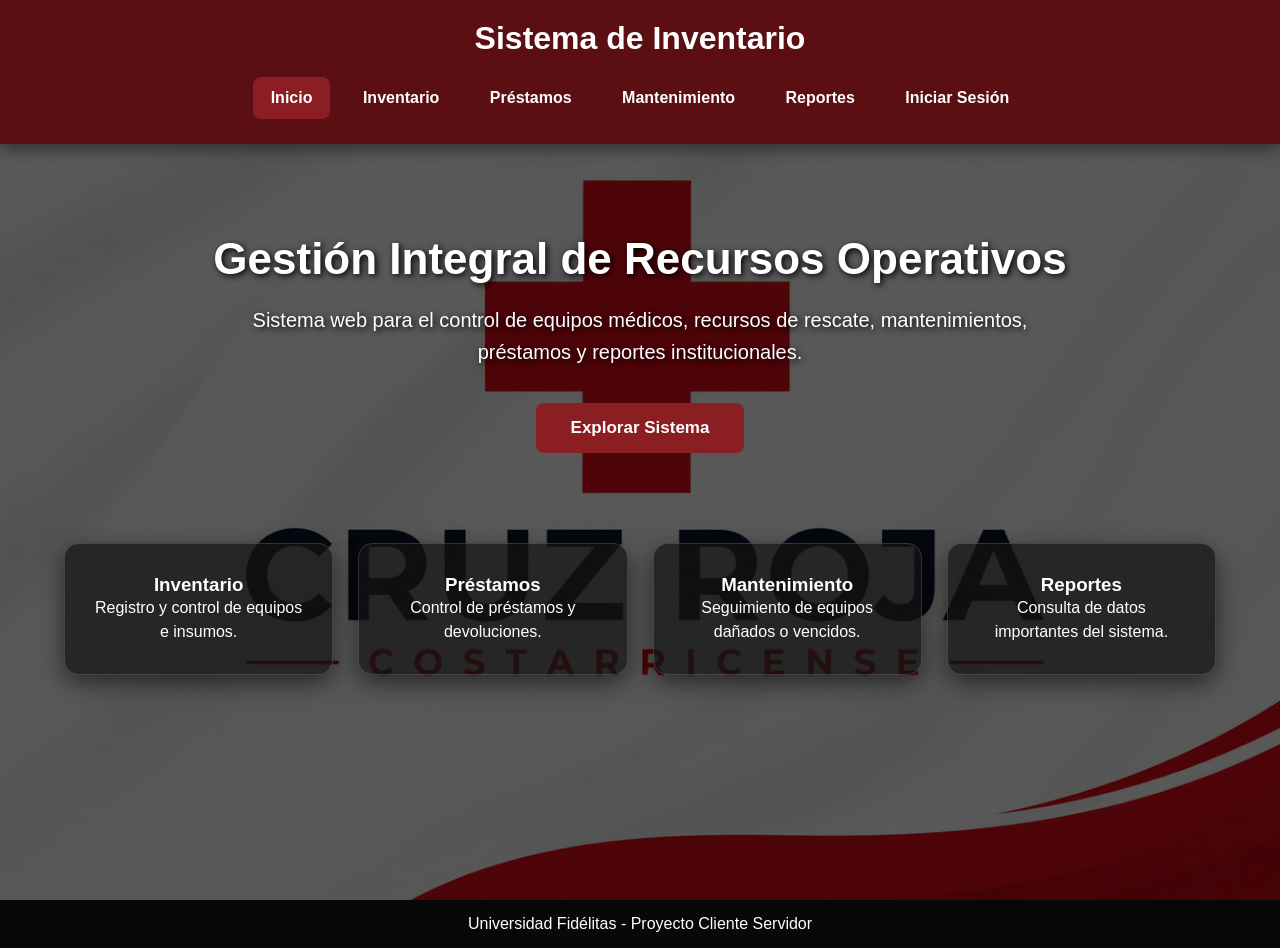
==== index.html @ 8fc45711 "Js reportes, index y login Se terminan de agregar los js básicos de las vistas reportes, index y log" ====
<!DOCTYPE html>
<html lang="es">

<head>
    <meta charset="UTF-8">
    <meta name="viewport" content="width=device-width, initial-scale=1.0">
    <title>Sistema de Inventario</title>
    <link rel="stylesheet" href="css/index.css">
</head>

<body>

    <div class="banner">
        <header>
            <h1>Sistema de Inventario</h1>

            <nav>
                <a href="index.html" class="activo">Inicio</a>
                <a href="inventario.html">Inventario</a>
                <a href="prestamos.html">Préstamos</a>
                <a href="mantenimiento.html">Mantenimiento</a>
                <a href="reportes.html">Reportes</a>
                <a href="login.html">Iniciar Sesión</a>
            </nav>
        </header>

        <section class="inicio">
            <h2>Gestión Integral de Recursos Operativos</h2>

            <p>
                Sistema web para el control de equipos médicos, recursos de rescate,
                mantenimientos, préstamos y reportes institucionales.
            </p>

            <a href="inventario.html">
                <button>Explorar Sistema</button>
            </a>
        </section>

        <section class="contenedor">

            <div class="tarjeta">
                <h3>Inventario</h3>
                <p>Registro y control de equipos e insumos.</p>
            </div>

            <div class="tarjeta">
                <h3>Préstamos</h3>
                <p>Control de préstamos y devoluciones.</p>
            </div>

            <div class="tarjeta">
                <h3>Mantenimiento</h3>
                <p>Seguimiento de equipos dañados o vencidos.</p>
            </div>

            <div class="tarjeta">
                <h3>Reportes</h3>
                <p>Consulta de datos importantes del sistema.</p>
            </div>

        </section>
    </div>

    <footer>
        <p>Universidad Fidélitas - Proyecto Cliente Servidor</p>
    </footer>
<script src="js/index.js"></script>
</body>

</html>
---- css/index.css ----
* {
    margin: 0;
    padding: 0;
    box-sizing: border-box;
}

body {
    font-family: Arial, Helvetica, sans-serif;
    background-color: #1f1f1f;
}

.banner {
    background-image: linear-gradient(rgba(0,0,0,0.65), rgba(0,0,0,0.65)), url("../img/fondo.png");
    background-size: cover;
    background-position: center;
    min-height: 100vh;
}

header {
    background-color: #5b0f13;
    padding: 20px;
    box-shadow: 0 5px 15px rgba(0,0,0,0.45);
}

header h1 {
    color: white;
    text-align: center;
    margin-bottom: 15px;
}

nav {
    text-align: center;
}

nav a {
    color: white;
    text-decoration: none;
    padding: 12px 18px;
    margin: 5px;
    display: inline-block;
    border-radius: 8px;
    font-weight: bold;
    transition: 0.3s;
}

nav a:hover,
.activo {
    background-color: #8b1e23;
}

.inicio {
    width: 90%;
    margin: auto;
    padding: 90px 20px 50px;
    text-align: center;
    color: white;
}

.inicio h2 {
    font-size: 44px;
    margin-bottom: 20px;
    text-shadow: 2px 2px 6px black;
}

.inicio p {
    width: 70%;
    margin: auto;
    font-size: 20px;
    line-height: 1.6;
    text-shadow: 2px 2px 6px black;
}

button {
    margin-top: 35px;
    padding: 15px 35px;
    background-color: #8b1e23;
    color: white;
    border: none;
    border-radius: 8px;
    cursor: pointer;
    font-size: 17px;
    font-weight: bold;
    transition: 0.3s;
}

button:hover {
    background-color: #6f1519;
    transform: scale(1.05);
}

.contenedor {
    width: 90%;
    margin: 40px auto;
    display: grid;
    grid-template-columns: repeat(auto-fit, minmax(230px, 1fr));
    gap: 25px;
}

.tarjeta {
    background-color: rgba(20,20,20,0.72);
    color: white;
    padding: 30px;
    border-radius: 15px;
    text-align: center;
    box-shadow: 0 8px 25px rgba(0,0,0,0.55);
    border: 1px solid rgba(255,255,255,0.15);
}

<<<<<<< Updated upstream
.tarjeta h3 {
    color: #d63c44;
    margin-bottom: 15px;
    font-size: 25px;
}

.tarjeta p {
    line-height: 1.5;
}


footer{
    background-color: rgba(0,0,0,0.75);
    color: white;
    text-align: center;
    padding: 15px;
   
}
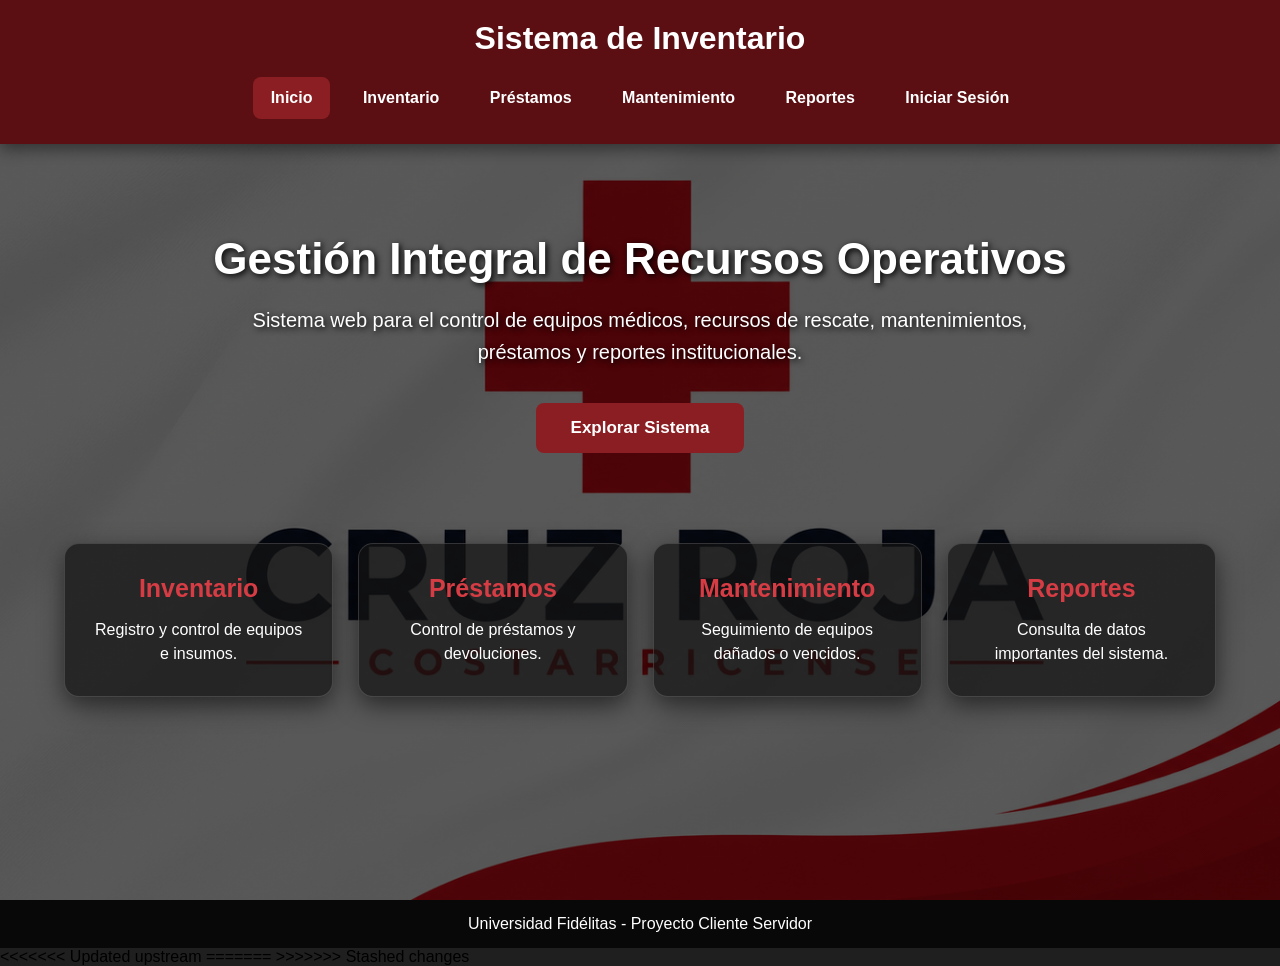
==== commit 5cfa672e: "JS Loging, Reportes Modificado Modificado" ====
--- a/index.html
+++ b/index.html
@@ -65,7 +65,13 @@
     <footer>
         <p>Universidad Fidélitas - Proyecto Cliente Servidor</p>
     </footer>
+<<<<<<< Updated upstream
 <script src="js/index.js"></script>
+=======
+
+<script src="js/index.js"></script>
+
+>>>>>>> Stashed changes
 </body>
 
 </html>
--- a/css/index.css
+++ b/css/index.css
@@ -106,7 +106,6 @@
     border: 1px solid rgba(255,255,255,0.15);
 }
 
-<<<<<<< Updated upstream
 .tarjeta h3 {
     color: #d63c44;
     margin-bottom: 15px;
@@ -124,4 +123,4 @@
     text-align: center;
     padding: 15px;
    
-}+}
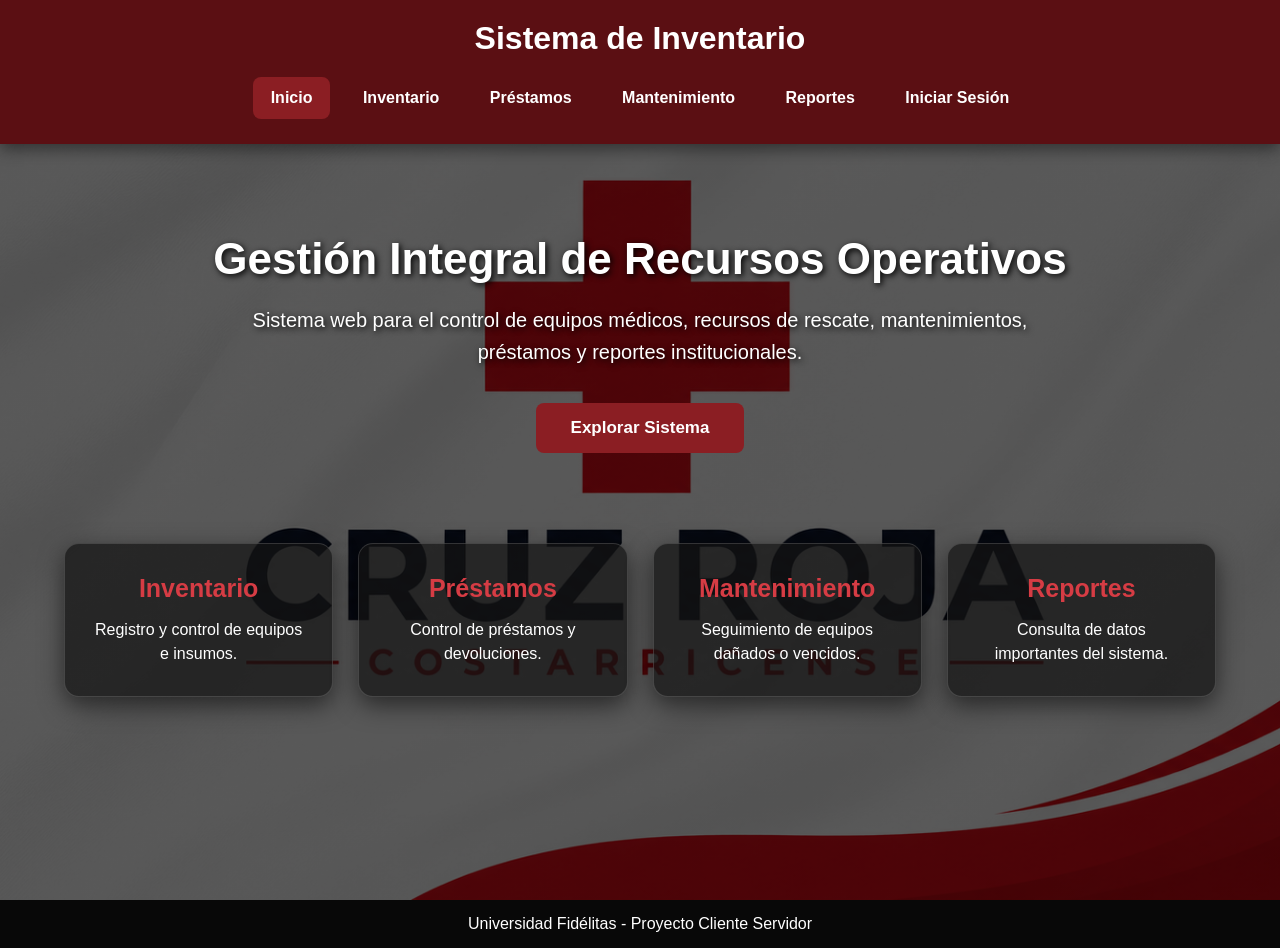
==== commit dc5b9c39: "JS Arreglo Arreglo" ====
--- a/index.html
+++ b/index.html
@@ -65,13 +65,9 @@
     <footer>
         <p>Universidad Fidélitas - Proyecto Cliente Servidor</p>
     </footer>
-<<<<<<< Updated upstream
-<script src="js/index.js"></script>
-=======
 
 <script src="js/index.js"></script>
 
->>>>>>> Stashed changes
 </body>
 
 </html>
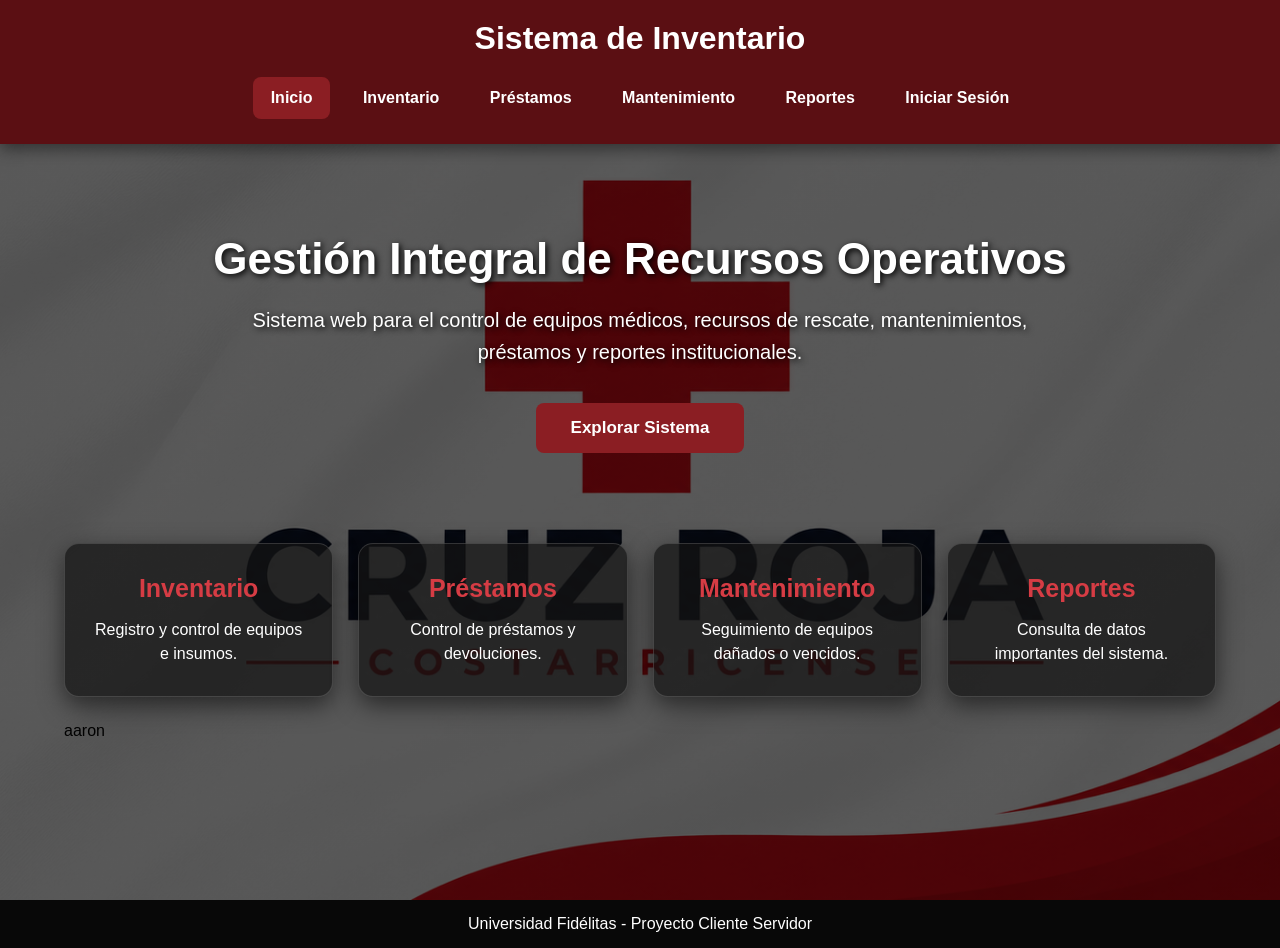
==== commit bc4acc6d: "Arreglo arreglos" ====
--- a/index.html
+++ b/index.html
@@ -58,7 +58,7 @@
                 <h3>Reportes</h3>
                 <p>Consulta de datos importantes del sistema.</p>
             </div>
-
+aaron
         </section>
     </div>
 
@@ -70,4 +70,5 @@
 
 </body>
 
-</html>+</html>
+
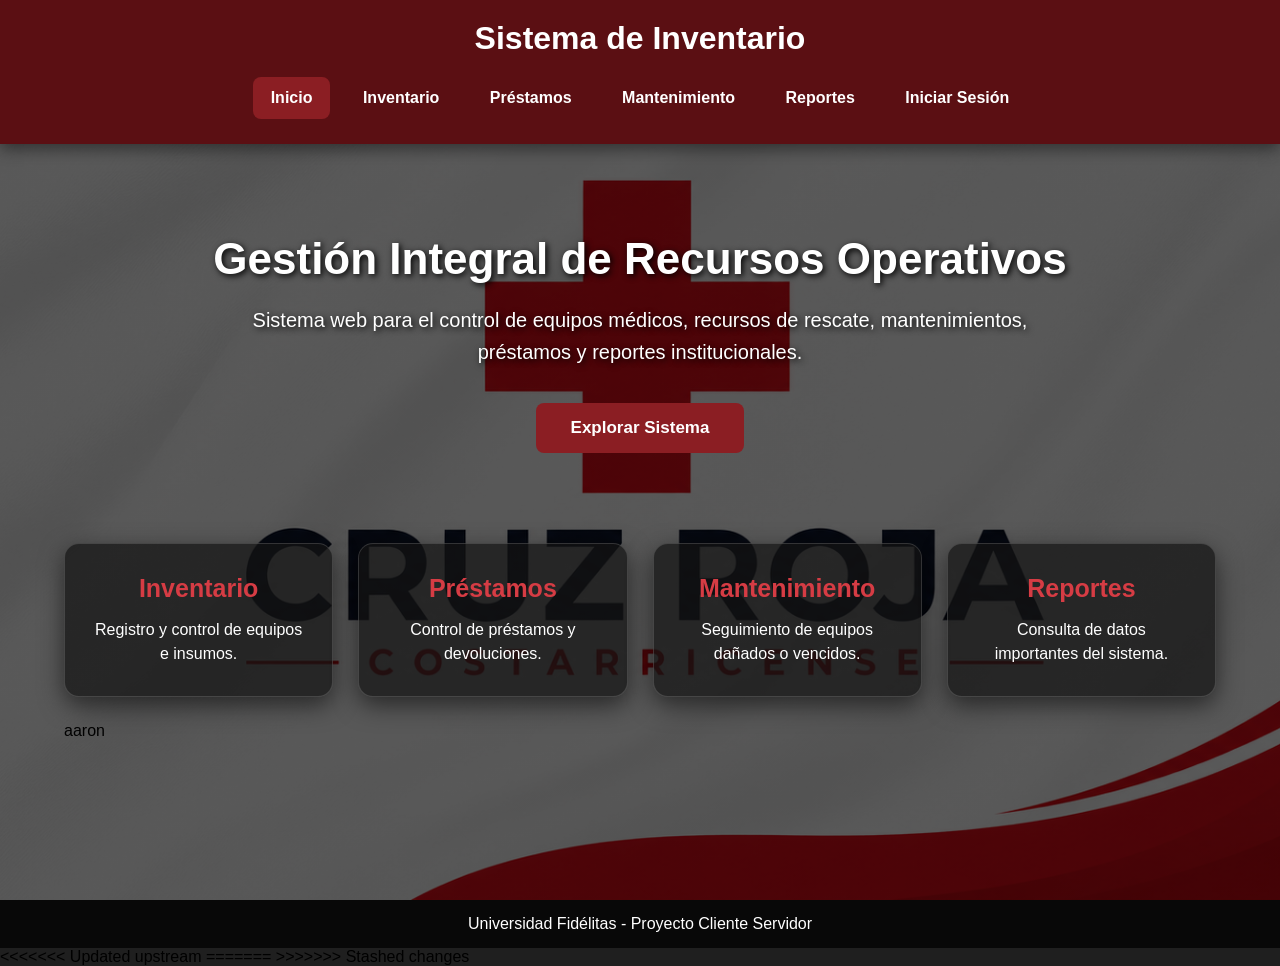
==== commit c6cdace5: "Arreglo arreglos" ====
--- a/index.html
+++ b/index.html
@@ -65,9 +65,13 @@
     <footer>
         <p>Universidad Fidélitas - Proyecto Cliente Servidor</p>
     </footer>
+<<<<<<< Updated upstream
+<script src="js/index.js"></script>
+=======
 
 <script src="js/index.js"></script>
 
+>>>>>>> Stashed changes
 </body>
 
 </html>
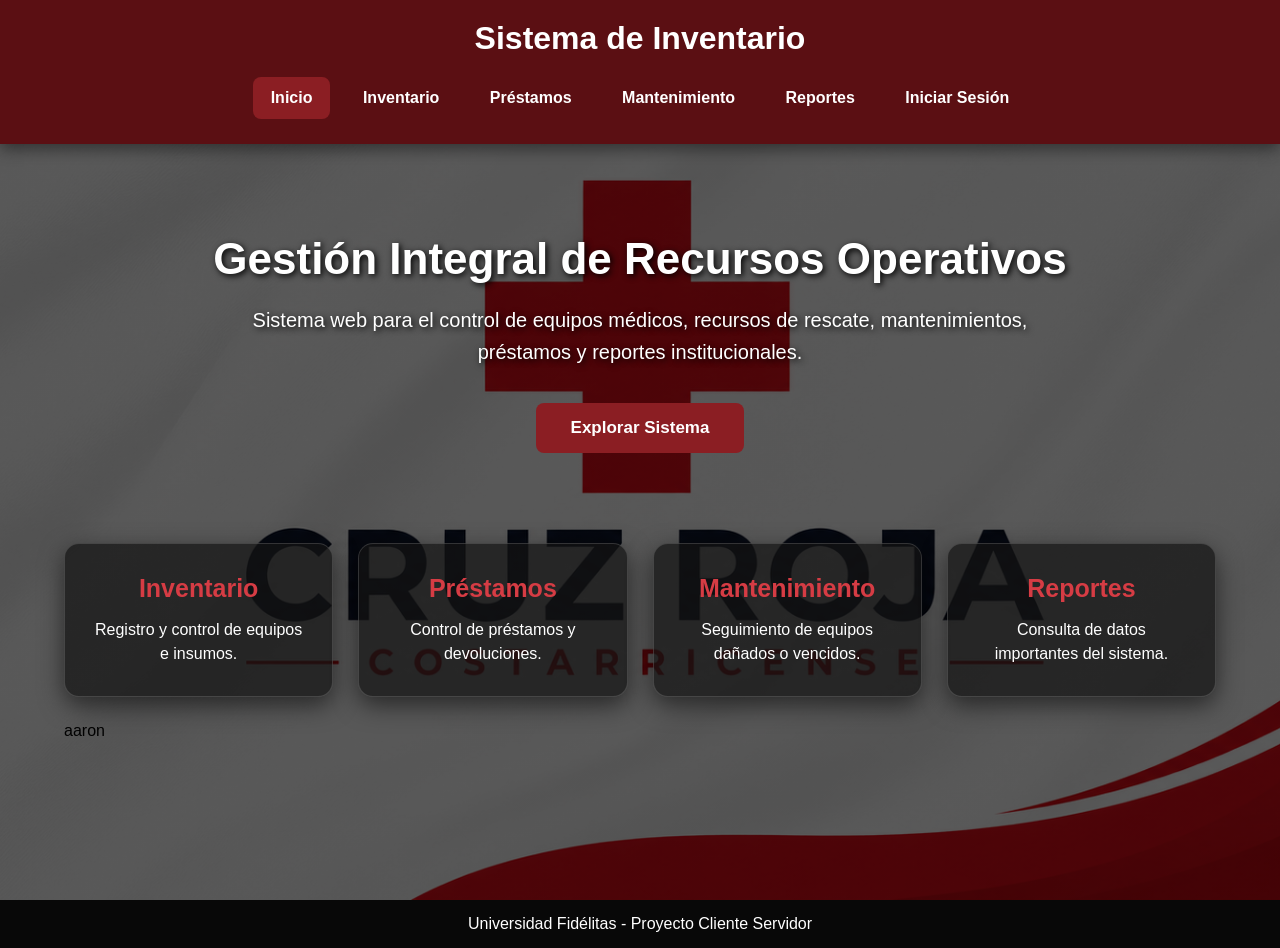
==== commit 4fcf153e: "Merge branch 'main' of https://github.com/Fidelitas-Ambiente-Web-Cliente-Servidor/sc502-vn-proyecto-" ====
--- a/index.html
+++ b/index.html
@@ -65,13 +65,9 @@
     <footer>
         <p>Universidad Fidélitas - Proyecto Cliente Servidor</p>
     </footer>
-<<<<<<< Updated upstream
-<script src="js/index.js"></script>
-=======
 
 <script src="js/index.js"></script>
 
->>>>>>> Stashed changes
 </body>
 
 </html>
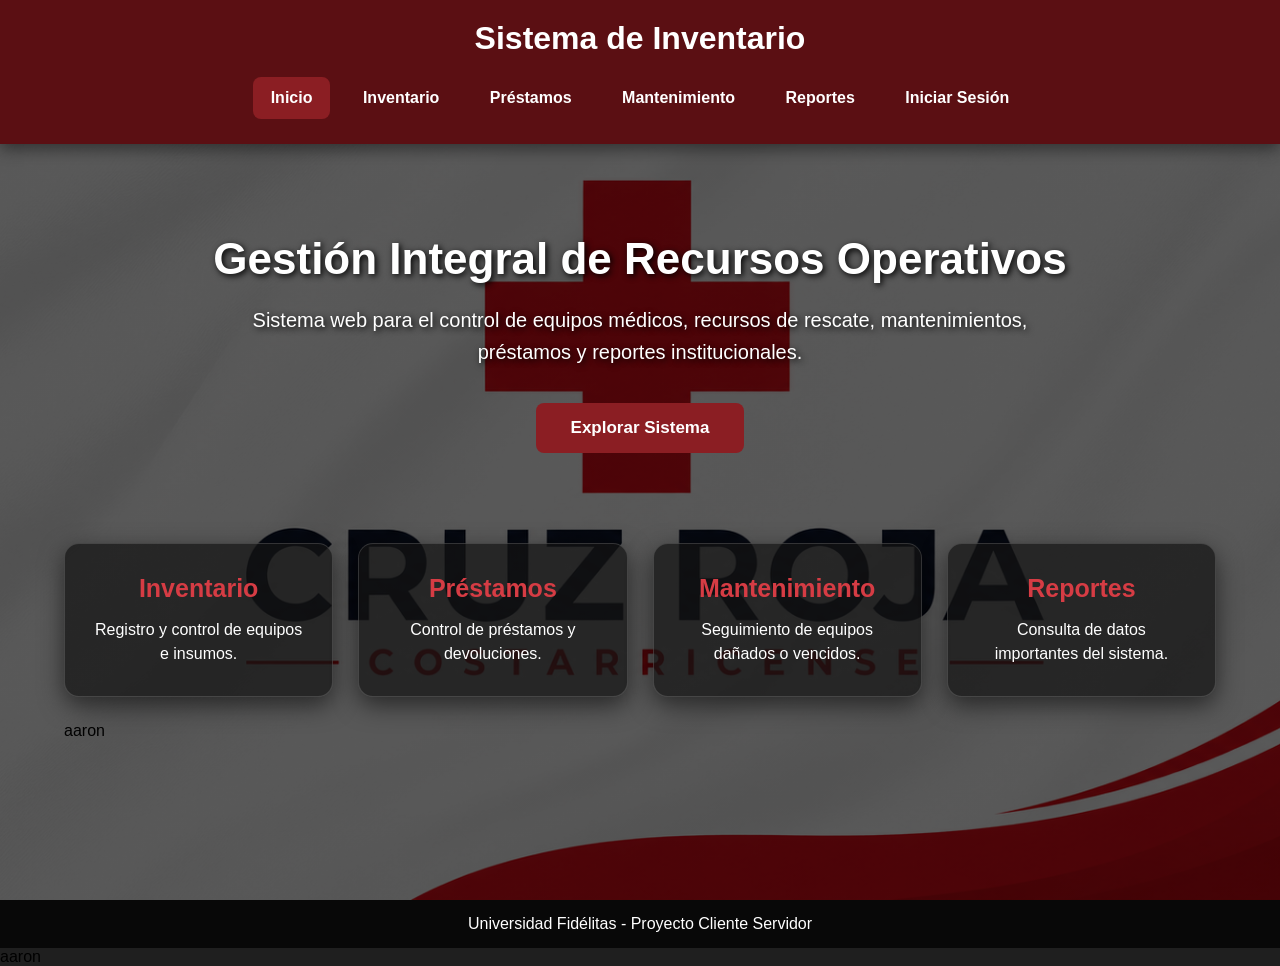
==== commit f3a9b9ff: "JS Actualizado Actualizado" ====
--- a/index.html
+++ b/index.html
@@ -72,3 +72,4 @@
 
 </html>
 
+aaron
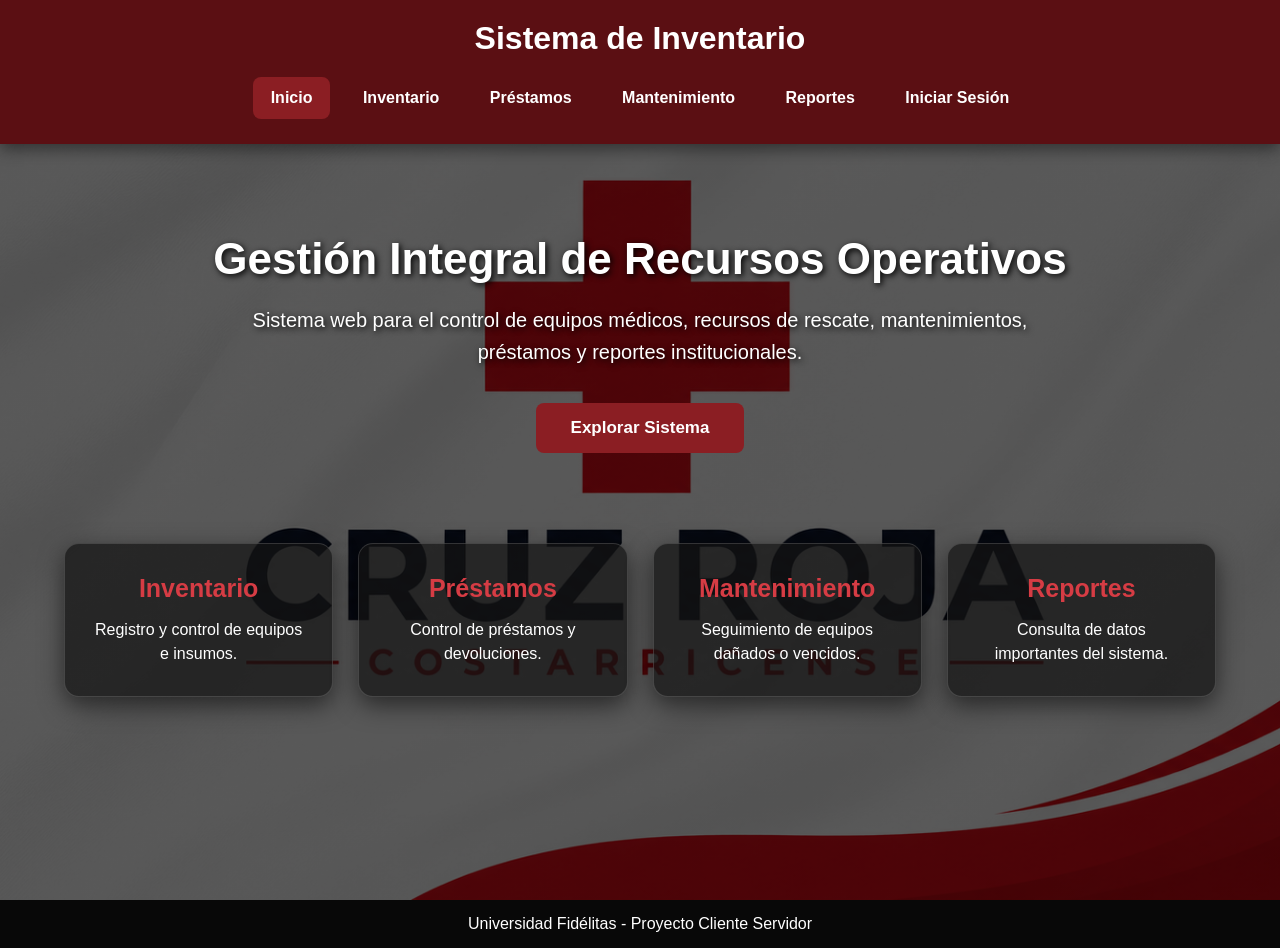
==== commit 31bbb5bf: "Arreglo de errores visuales" ====
--- a/index.html
+++ b/index.html
@@ -58,18 +58,13 @@
                 <h3>Reportes</h3>
                 <p>Consulta de datos importantes del sistema.</p>
             </div>
-aaron
         </section>
     </div>
 
     <footer>
         <p>Universidad Fidélitas - Proyecto Cliente Servidor</p>
     </footer>
-
 <script src="js/index.js"></script>
-
 </body>
 
 </html>
-
-aaron
